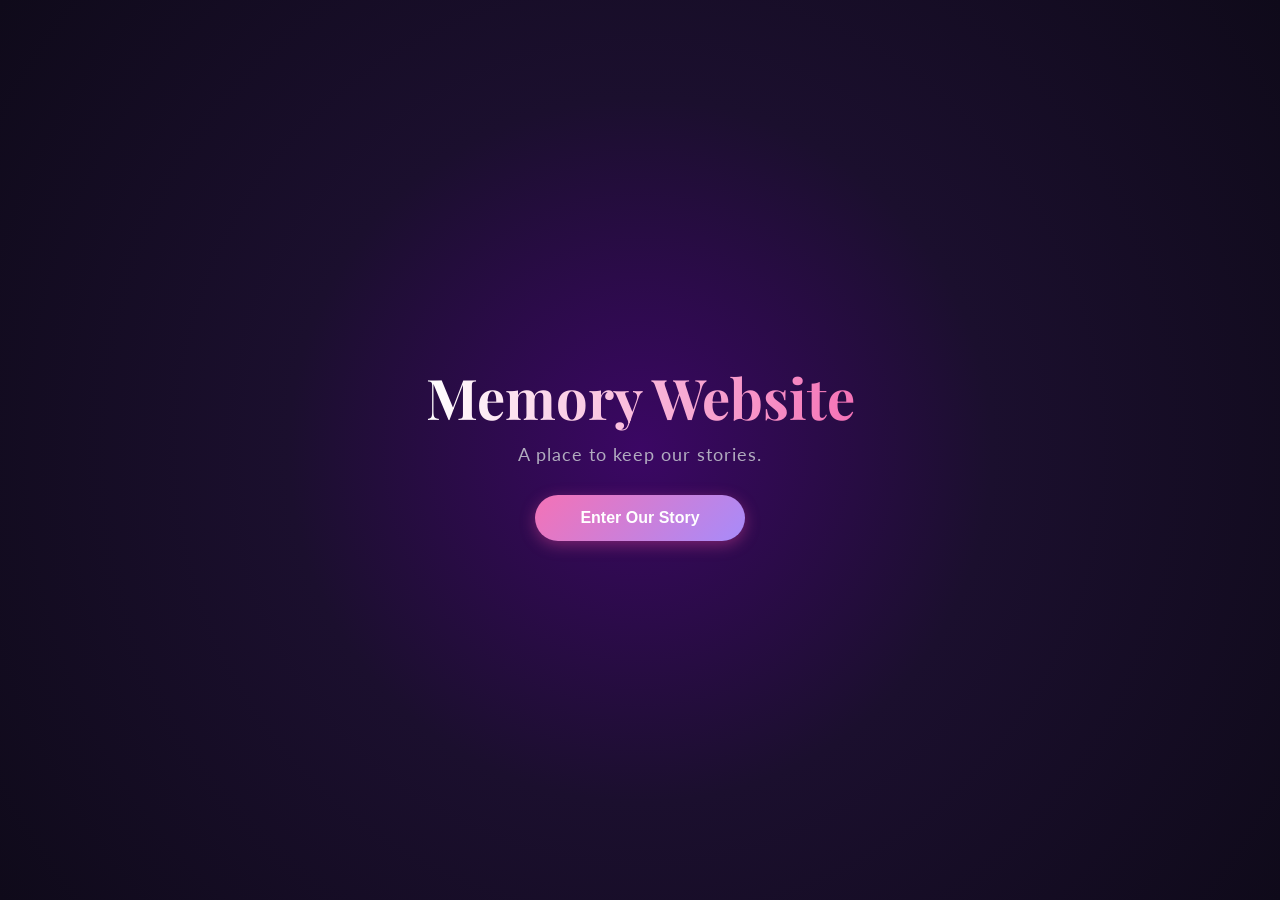
==== index.html @ 8538b9fa "Move site to repo root for GitHub Pages" ====
<!DOCTYPE html>
<html lang="en">
  <head>
    <meta charset="UTF-8" />
    <meta name="viewport" content="width=device-width, initial-scale=1.0" />
    <title>Our Journey</title>
    <link rel="preconnect" href="https://fonts.googleapis.com" />
    <link rel="preconnect" href="https://fonts.gstatic.com" crossorigin />
    <link
      href="https://fonts.googleapis.com/css2?family=Lato:wght@300;400;700&family=Playfair+Display:ital,wght@0,400;0,700;1,400&display=swap"
      rel="stylesheet"
    />
    <link
      rel="stylesheet"
      href="https://cdnjs.cloudflare.com/ajax/libs/font-awesome/6.0.0/css/all.min.css"
    />
    <link rel="stylesheet" href="style.css" />
  </head>
  <body>
    <div id="welcomeScreen" class="welcome-overlay">
      <div class="welcome-content">
        <h1 id="typingText" class="fade-text">Memory Website</h1>
        <p id="subText" class="fade-text-sub">A place to keep our stories.</p>
        <button class="btn-open" onclick="enterWebsite()">Enter Our Story</button>
      </div>
    </div>

    <div class="bg-fixed"></div>
    <div class="star-overlay"></div>

    <main id="mainContent" class="hidden-content">
      <section class="hero active">
        <div class="hero-content">
          <h1>Us, in Time.</h1>
          <p class="subtitle">Every moment together becomes our story.</p>

          <div class="timer-wrapper">
            <div class="time-segment">
              <span id="days">00</span>
              <span class="label">Days</span>
            </div>
            <div class="separator">:</div>
            <div class="time-segment">
              <span id="hours">00</span>
              <span class="label">Hours</span>
            </div>
            <div class="separator">:</div>
            <div class="time-segment">
              <span id="minutes">00</span>
              <span class="label">Minutes</span>
            </div>
            <div class="separator">:</div>
            <div class="time-segment">
              <span id="seconds">00</span>
              <span class="label">Seconds</span>
            </div>
          </div>

          <button onclick="scrollToSection('playlist')" class="scroll-indicator" aria-label="Scroll Down">
            <i class="fas fa-arrow-down"></i>
          </button>
        </div>
      </section>

      <!-- Creator page moved to creator.html to keep the main site clean for guests -->

      <section id="reviews" class="section">
        <div class="section-header reveal">
          <h2>Food & Drink Reviews</h2>
          <p>Share what we felt when trying new places and dishes.</p>
        </div>

        <div id="reviewsFeed" class="reviews-feed reveal">
          <!-- Reviews rendered by reviews.js -->
        </div>

        <div class="reviews-actions reveal">
          <button id="addSampleReview" class="btn-open">Add Sample Review</button>
        </div>
      </section>

      <!-- Media modal (images & videos) -->
      <div id="mediaModal" class="media-modal" aria-hidden="true">
        <div class="media-modal-content">
          <button class="modal-close" aria-label="Close" onclick="closeModal()">&times;</button>
          <div id="mediaBody" class="media-body"></div>
          <div class="modal-caption" id="mediaCaption"></div>
        </div>
      </div>

      <section id="playlist" class="section">
        <div class="section-header reveal">
          <h2>Our Favorite Songs</h2>
          <p>Melodies that always remind me of you</p>
        </div>

        <div class="track-list reveal">
          <div id="track-perfect" class="track-item" onclick="playSong('perfect')">
            <div class="track-icon"><i class="fas fa-play"></i></div>
            <div class="track-info"><h3>Perfect</h3><p>Ed Sheeran</p></div>
            <div class="track-duration">4:23</div>
          </div>
          <div id="track-thousand" class="track-item" onclick="playSong('thousand')">
            <div class="track-icon"><i class="fas fa-play"></i></div>
            <div class="track-info"><h3>A Thousand Years</h3><p>Christina Perri</p></div>
            <div class="track-duration">4:45</div>
          </div>
          <div id="track-allofme" class="track-item" onclick="playSong('allofme')">
            <div class="track-icon"><i class="fas fa-play"></i></div>
            <div class="track-info"><h3>All of Me</h3><p>John Legend</p></div>
            <div class="track-duration">4:29</div>
          </div>
          <div id="track-kotainitaksamatanpamu" class="track-item" onclick="playSong('kotainitaksamatanpamu')">
            <div class="track-icon"><i class="fas fa-play"></i></div>
            <div class="track-info"><h3>Kotaini Taksama Tanpamu</h3><p>Personal</p></div>
            <div class="track-duration">3:40</div>
          </div>
          <div id="track-landslide" class="track-item" onclick="playSong('landslide')">
            <div class="track-icon"><i class="fas fa-play"></i></div>
            <div class="track-info"><h3>Landslide</h3><p>Fleetwood Mac</p></div>
            <div class="track-duration">3:20</div>
          </div>
          <div id="track-lovingyou" class="track-item" onclick="playSong('lovingyou')">
            <div class="track-icon"><i class="fas fa-play"></i></div>
            <div class="track-info"><h3>Loving You On My Mind</h3><p>Chris Stapleton</p></div>
            <div class="track-duration">4:00</div>
          </div>
          <div id="track-reinmein" class="track-item" onclick="playSong('reinmein')">
            <div class="track-icon"><i class="fas fa-play"></i></div>
            <div class="track-info"><h3>Rein Me In</h3><p>Sam Fender & Olivia Dean</p></div>
            <div class="track-duration">3:30</div>
          </div>
        </div>
      </section>

      <section id="stories" class="section">
        <div class="section-header reveal">
          <h2>Our Story Timeline</h2>
          <p>From the simple "hi" to the meaningful "stay", this is our favorite timeline.</p>
        </div>

        <div class="timeline">
          <div class="timeline-box left reveal">
            <div class="date-badge">10 Jan 2023</div>
            <div class="box-content">
              <h3><i class="fas fa-comments"></i> First Notification</h3>
              <p>It started with a reply or a short message — a little awkward, but that notification marked the start of something beautiful.</p>
            </div>
          </div>

          <div class="timeline-box right reveal">
            <div class="date-badge">14 Feb 2023</div>
            <div class="box-content">
              <h3><i class="fas fa-coffee"></i> First Face-to-Face</h3>
              <p>My heart raced. At that coffee shop, I saw your smile in person for the first time — and I wanted to see it every day after.</p>
            </div>
          </div>

          <div class="timeline-box left reveal">
            <div class="date-badge">20 Feb 2023</div>
            <div class="box-content">
              <h3><i class="fas fa-heart"></i> We Began</h3>
              <p>No longer "me" and "you", but "us". The day we promised to care, understand, and walk together — a date that's our little secret.</p>
            </div>
          </div>

          <div class="timeline-box right reveal">
            <div class="date-badge">15 May 2023</div>
            <div class="box-content">
              <h3><i class="fas fa-moon"></i> Late Night Conversations</h3>
              <p>That night we talked about dreams, fears, and the future until dawn. I realized you're not just a partner, but a home.</p>
            </div>
          </div>

          <div class="timeline-box left reveal">
            <div class="date-badge">10 Aug 2023</div>
            <div class="box-content">
              <h3><i class="fas fa-plane-departure"></i> First Adventure</h3>
              <p>Sunsets, waves, and our laughter. This trip taught me that the companion matters more than the destination.</p>
            </div>
          </div>

          <div class="timeline-box right reveal">
            <div class="date-badge">12 Dec 2023</div>
            <div class="box-content">
              <h3><i class="fas fa-gift"></i> Growing Older Together</h3>
              <p>Blowing out candles next to you felt different. My simple wish: that in the years to come, it's your face I see when I wake on my happiest days.</p>
            </div>
          </div>
        </div>
      </section>

      <section class="section">
        <div class="section-header reveal">
          <h2>Beautiful Moments</h2>
        </div>
        <div class="gallery-container reveal">
          <div class="polaroid rotate-left">
            <img src="https://images.unsplash.com/photo-1516589178581-6cd7833ae3b2?w=600&auto=format&fit=crop" alt="Photo 1" />
            <div class="caption">Silly Us</div>
          </div>
          <div class="polaroid rotate-right">
            <img src="https://images.unsplash.com/photo-1523438885200-e635ba2c371e?w=600&auto=format&fit=crop" alt="Photo 2" />
            <div class="caption">Sunset Together</div>
          </div>
          <div class="polaroid rotate-left">
            <img src="https://images.unsplash.com/photo-1621621667797-e06afc217fb0?w=600&auto=format&fit=crop" alt="Photo 3" />
            <div class="caption">Favorite Place</div>
          </div>
        </div>
      </section>

      <section class="section closing-section reveal">
        <div class="closing-content">
          <h2 class="gradient-text-big">Every memory we make<br />is kept here,<br /><span class="highlight-pink">forever</span></h2>

          <div class="glow-box">
            <i class="fas fa-heart heart-beat" id="loveIcon" onclick="createHeartShower()"></i>
            <p>Thank you for being part of my life. Every moment with you is a priceless gift.</p>
          </div>
        </div>
      </section>

      <footer>
        <p>Made with all my heart, for you.</p>
      </footer>
    </main>

    <div class="music-floater" id="playerBar">
      <div class="floater-info">
        <div class="equalizer"><span></span><span></span><span></span></div>
        <span id="currentSongTitle" class="song-title">Select a song...</span>
      </div>
      <button onclick="toggleMusic()" class="btn-control" aria-label="Play Music">
        <i class="fas fa-play" id="mainPlayIcon"></i>
      </button>
    </div>

    <audio id="myAudio" loop>
      <source src="myAudio/lagu-kotainitaksamatanpamu.mp3" type="audio/mpeg" />
    </audio>

    <script src="script.js"></script>
    <script src="supabase.js"></script>
    <script src="reviews.js"></script>
  </body>
</html>
---- style.css ----
:root {
  --bg-deep: #0f0a1a;
  --bg-purple: #1b0f2e;
  --primary-pink: #f472b6;
  --primary-purple: #a78bfa;
  --primary-glow: rgba(244, 114, 182, 0.45);
  --text-white: #f8fafc;
  --text-gray: #c7c9d1;
  --glass-bg: rgba(255, 255, 255, 0.05);
  --glass-border: rgba(255, 255, 255, 0.12);
  --font-heading: "Playfair Display", serif;
  --font-body: "Lato", sans-serif;
}

* {
  margin: 0;
  padding: 0;
  box-sizing: border-box;
}

body {
  background-color: var(--bg-deep);
  color: var(--text-white);
  font-family: var(--font-body);
  overflow-x: hidden;
}

.bg-fixed {
  position: fixed;
  top: 0;
  left: 0;
  width: 100%;
  height: 100%;
  inset: 0;
  background: radial-gradient(
    circle at top,
    #2a145f 0%,
    #160a2d 40%,
    #0f0a1a 100%
  );
  z-index: -2;
}

.star-overlay {
  position: fixed;
  top: 0;
  left: 0;
  width: 100%;
  height: 100%;
  background-image: url("https://www.transparenttextures.com/patterns/stardust.png");
  opacity: 0.5;
  z-index: -1;
  pointer-events: none;
}

.welcome-overlay {
  position: fixed;
  top: 0;
  left: 0;
  width: 100%;
  height: 100vh;
  inset: 0;
  background: radial-gradient(
    circle at center,
    #3b0764 0%,
    #1b0f2e 45%,
    #0f0a1a 100%
  );
  display: flex;
  justify-content: center;
  align-items: center;
  z-index: 9999;
  transition: opacity 0.8s ease;
}

.welcome-content {
  text-align: center;
  padding: 20px;
}

.fade-text {
  font-family: var(--font-heading);
  font-size: 3.5rem;
  font-weight: 700;
  margin-bottom: 10px;
  background: linear-gradient(90deg, #ffffff, var(--primary-pink));
  -webkit-background-clip: text;
  background-clip: text;
  -webkit-text-fill-color: transparent;
  transition: opacity 0.5s ease-in-out;
}

.fade-text-sub {
  color: var(--text-gray);
  opacity: 0.85;
  margin-bottom: 30px;
  font-size: 1.1rem;
  letter-spacing: 1px;
  transition: opacity 0.5s ease-in-out;
}

.btn-open {
  padding: 14px 45px;
  background: linear-gradient(
    135deg,
    var(--primary-pink),
    var(--primary-purple)
  );
  border: none;
  border-radius: 50px;
  color: white;
  font-weight: bold;
  font-size: 1rem;
  cursor: pointer;
  transition: transform 0.3s, box-shadow 0.3s;
  box-shadow: 0 4px 15px rgba(236, 72, 153, 0.4);
}

.btn-open:hover {
  transform: translateY(-2px) scale(1.05);
  box-shadow: 0 0 45px rgba(167, 139, 250, 0.6);
}

.hidden-content {
  display: none;
  opacity: 0;
  transition: opacity 1.5s ease;
}

.show-content {
  display: block;
  opacity: 1;
}

.hero {
  min-height: 100vh;
  display: flex;
  flex-direction: column;
  justify-content: center;
  align-items: center;
  text-align: center;
  padding: 20px;
}

.hero h1 {
  font-size: 5rem;
  margin-bottom: 15px;
  font-family: var(--font-heading);
  background: linear-gradient(135deg, #ffffff 20%, var(--primary-pink) 80%);
  -webkit-background-clip: text;
  background-clip: text;
  -webkit-text-fill-color: transparent;
  filter: drop-shadow(0 0 20px rgba(236, 72, 153, 0.2));
}

.subtitle {
  font-size: 1.2rem;
  color: var(--text-gray);
  margin-bottom: 50px;
  font-weight: 300;
}

.timer-wrapper {
  display: flex;
  gap: 20px;
  background: var(--glass-bg);
  -webkit-backdrop-filter: blur(10px);
  backdrop-filter: blur(10px);
  padding: 30px 50px;
  border-radius: 20px;
  border: 1px solid var(--glass-border);
  box-shadow: 0 10px 30px rgba(0, 0, 0, 0.2);
}

.time-segment span:first-child {
  font-family: var(--font-heading);
  font-size: 2.5rem;
  background: linear-gradient(to bottom, #fff, var(--primary-pink));
  -webkit-background-clip: text;
  background-clip: text;
  -webkit-text-fill-color: transparent;
}

.time-segment .label {
  font-size: 0.8rem;
  text-transform: uppercase;
  letter-spacing: 2px;
  color: var(--text-gray);
  margin-top: 5px;
  display: block;
}

.separator {
  font-size: 2rem;
  color: rgba(255, 255, 255, 0.3);
  margin-top: -5px;
}

.scroll-indicator {
  margin-top: 80px;
  background: none;
  border: none;
  color: rgba(255, 255, 255, 0.6);
  font-size: 1.5rem;
  animation: bounce 2s infinite;
  cursor: pointer;
  transition: color 0.3s;
}

.scroll-indicator:hover {
  color: var(--primary-pink);
}

@keyframes bounce {
  0%,
  20%,
  50%,
  80%,
  100% {
    transform: translateY(0);
  }
  40% {
    transform: translateY(-10px);
  }
  60% {
    transform: translateY(-5px);
  }
}

.section {
  padding: 100px 20px;
  max-width: 900px;
  margin: 0 auto;
}

.section-header {
  text-align: center;
  margin-bottom: 60px;
}

.section-header h2 {
  font-size: 3rem;
  margin-bottom: 15px;
  font-family: var(--font-heading);
  background: linear-gradient(to right, #fff, var(--primary-pink));
  -webkit-background-clip: text;
  background-clip: text;
  -webkit-text-fill-color: transparent;
}

.section-header p {
  color: var(--text-gray);
  font-size: 1.05rem;
}

.track-list {
  display: flex;
  flex-direction: column;
  gap: 15px;
}

.track-item {
  display: flex;
  align-items: center;
  padding: 20px;
  background: rgba(255, 255, 255, 0.04);
  -webkit-backdrop-filter: blur(5px);
  backdrop-filter: blur(5px);
  border-radius: 15px;
  cursor: pointer;
  transition: all 0.3s ease;
  border: 1px solid var(--glass-border);
}

.track-item:hover {
  background: rgba(244, 114, 182, 0.08);
  border-color: var(--primary-pink);
  transform: translateX(10px);
}

.track-icon {
  margin-right: 20px;
  color: var(--primary-purple);
  font-size: 1.2rem;
  width: 40px;
  height: 40px;
  display: flex;
  align-items: center;
  justify-content: center;
  background: rgba(139, 92, 246, 0.1);
  border-radius: 50%;
  transition: 0.3s;
}

.track-item:hover .track-icon {
  background: var(--primary-pink);
  color: white;
}

.track-info h3 {
  font-size: 1.1rem;
  font-weight: bold;
  color: #fff;
}

.track-info p {
  font-size: 0.9rem;
  color: var(--text-gray);
}

.track-duration {
  margin-left: auto;
  font-size: 0.85rem;
  color: var(--text-gray);
}

.track-item.playing {
  background: linear-gradient(90deg, rgba(244, 114, 182, 0.15), transparent);
  border-color: var(--primary-pink);
  box-shadow: 0 0 25px rgba(244, 114, 182, 0.25);
}

.track-item.playing .track-info h3 {
  color: var(--primary-pink);
}
.track-item.playing .track-icon {
  background: var(--primary-pink);
  color: white;
}
.track-item.playing .track-icon i {
  animation: pulseBeat 1s infinite;
}

@keyframes pulseBeat {
  0% {
    transform: scale(1);
  }
  50% {
    transform: scale(1.2);
  }
  100% {
    transform: scale(1);
  }
}

.timeline {
  position: relative;
  padding: 20px 0;
  border-left: 2px solid rgba(167, 139, 250, 0.35);
  margin-left: 20px;
}

.timeline-box {
  position: relative;
  margin-left: 30px;
  margin-bottom: 50px;
  background: var(--glass-bg);
  -webkit-backdrop-filter: blur(5px);
  backdrop-filter: blur(5px);
  padding: 25px;
  border-radius: 15px;
  border: 1px solid var(--glass-border);
  transition: transform 0.3s;
}

.timeline-box:hover {
  transform: translateY(-5px);
  border-color: var(--primary-purple);
  box-shadow: 0 5px 20px rgba(0, 0, 0, 0.3);
}

.timeline-box::before {
  content: "";
  position: absolute;
  left: -38px;
  top: 25px;
  width: 14px;
  height: 14px;
  background: var(--bg-deep);
  border: 3px solid var(--primary-pink);
  border-radius: 50%;
  box-shadow: 0 0 15px var(--primary-glow);
  z-index: 1;
}

.date-badge {
  display: inline-block;
  font-size: 0.8rem;
  background: linear-gradient(
    45deg,
    var(--primary-purple),
    var(--primary-pink)
  );
  color: white;
  padding: 5px 15px;
  border-radius: 50px;
  margin-bottom: 15px;
  font-weight: bold;
  letter-spacing: 1px;
}

.box-content h3 {
  font-size: 1.5rem;
  margin-bottom: 10px;
  font-family: var(--font-heading);
  color: #fff;
}

.box-content h3 i {
  color: var(--primary-pink);
  margin-right: 10px;
  font-size: 0.9em;
}

.box-content p {
  color: var(--text-gray);
  line-height: 1.7;
}

.gallery-container {
  display: flex;
  flex-wrap: wrap;
  justify-content: center;
  gap: 30px;
}

.polaroid {
  background: white;
  padding: 15px 15px 50px 15px;
  width: 260px;
  transform: rotate(-2deg);
  transition: all 0.4s cubic-bezier(0.175, 0.885, 0.32, 1.275);
  box-shadow: 0 10px 20px rgba(0, 0, 0, 0.3);
}

.polaroid:hover {
  transform: scale(1.1) rotate(0) !important;
  z-index: 10;
  box-shadow: 0 20px 40px rgba(0, 0, 0, 0.5);
}

.polaroid img {
  width: 100%;
  height: 280px;
  object-fit: cover;
  filter: sepia(20%) contrast(1.1);
}

.caption {
  color: #2e1065;
  text-align: center;
  margin-top: 15px;
  font-family: "Playfair Display", serif;
  font-weight: bold;
  font-size: 1.1rem;
}

.rotate-right {
  transform: rotate(3deg);
}

.closing-section {
  text-align: center;
  padding-bottom: 50px;
}

.gradient-text-big {
  font-size: 3rem;
  font-family: var(--font-heading);
  margin-bottom: 40px;
  line-height: 1.3;
}

.highlight-pink {
  background: linear-gradient(
    to right,
    var(--primary-pink),
    var(--primary-purple)
  );
  -webkit-background-clip: text;
  background-clip: text;
  -webkit-text-fill-color: transparent;
}

.glow-box {
  background: rgba(255, 255, 255, 0.06);

  -webkit-backdrop-filter: blur(10px);
  backdrop-filter: blur(10px);
  padding: 50px;
  border-radius: 30px;
  border: 1px solid var(--glass-border);
  box-shadow: 0 0 60px rgba(167, 139, 250, 0.2);
  max-width: 600px;
  margin: 0 auto;
}

.heart-beat {
  font-size: 2.5rem;
  background: linear-gradient(
    to bottom right,
    var(--primary-pink),
    var(--primary-purple)
  );
  -webkit-background-clip: text;
  background-clip: text;
  -webkit-text-fill-color: transparent;
  margin-bottom: 20px;
  display: inline-block;
  animation: pulseHeart 1.5s infinite;
  filter: drop-shadow(0 0 10px rgba(236, 72, 153, 0.5));
}

@keyframes pulseHeart {
  0% {
    transform: scale(1);
  }
  50% {
    transform: scale(1.2);
  }
  100% {
    transform: scale(1);
  }
}

.floating-flower {
  position: fixed;
  bottom: -50px;
  font-size: 24px;
  z-index: 9999;
  pointer-events: none;
  opacity: 0.8;
  animation: floatUp linear forwards;
  text-shadow: 0 0 10px rgba(236, 72, 153, 0.8);
}

@keyframes floatUp {
  0% {
    transform: translateY(0) rotate(0deg) scale(0.5);
    opacity: 0;
  }
  10% {
    opacity: 1;
  }
  100% {
    transform: translateY(-110vh) rotate(360deg) scale(1.2);
    opacity: 0;
  }
}

#loveIcon {
  cursor: pointer;
}
#loveIcon:active {
  transform: scale(0.9);
}

footer {
  text-align: center;
  padding: 50px 20px;
  color: var(--text-gray);
  font-size: 0.9rem;
  border-top: 1px solid rgba(255, 255, 255, 0.05);
  margin-top: 50px;
}

.music-floater {
  position: fixed;
  bottom: -100px;
  left: 50%;
  transform: translateX(-50%);
  background: rgba(15, 10, 26, 0.85);
  -webkit-backdrop-filter: blur(15px);
  backdrop-filter: blur(15px);
  border: 1px solid rgba(244, 114, 182, 0.4);
  padding: 12px 25px;
  border-radius: 50px;
  display: flex;
  align-items: center;
  gap: 20px;
  z-index: 999;
  opacity: 0;
  box-shadow: 0 0 40px rgba(244, 114, 182, 0.25);
  transition: bottom 0.6s cubic-bezier(0.175, 0.885, 0.32, 1.275),
    opacity 0.5s ease;
}

.music-floater.show-player {
  bottom: 30px;
  opacity: 1;
}

.song-title {
  font-size: 0.95rem;
  width: 180px;
  white-space: nowrap;
  overflow: hidden;
  text-overflow: ellipsis;
  color: white;
  font-weight: 500;
}

.btn-control {
  background: linear-gradient(
    135deg,
    var(--primary-pink),
    var(--primary-purple)
  );
  border: none;
  width: 45px;
  height: 45px;
  border-radius: 50%;
  color: white;
  cursor: pointer;
  display: flex;
  align-items: center;
  justify-content: center;
  box-shadow: 0 0 15px rgba(236, 72, 153, 0.4);
  transition: transform 0.2s;
}

.btn-control:active {
  transform: scale(0.9);
}

.equalizer {
  display: flex;
  gap: 3px;
  height: 15px;
  align-items: flex-end;
}

.equalizer span {
  width: 3px;
  background: var(--primary-pink);
  height: 5px;
  border-radius: 3px;
}

.music-playing .equalizer span {
  animation: eq 1s infinite;
}

@keyframes eq {
  0%,
  100% {
    height: 5px;
  }
  50% {
    height: 100%;
  }
}

.music-playing .equalizer span:nth-child(2) {
  animation-delay: 0.2s;
}
.music-playing .equalizer span:nth-child(3) {
  animation-delay: 0.4s;
}

.reveal {
  opacity: 0;
  transform: translateY(40px);
  transition: all 1s cubic-bezier(0.5, 0, 0, 1);
}

.reveal.active {
  opacity: 1;
  transform: translateY(0);
}

@media (max-width: 600px) {
  .fade-text {
    font-size: 2.5rem;
  }
  .hero h1 {
    font-size: 3.5rem;
  }
  .gradient-text-big {
    font-size: 2rem;
  }
  .timer-wrapper {
    padding: 20px;
    gap: 8px;
  }
  .time-segment span:first-child {
    font-size: 1.8rem;
  }
  .separator {
    font-size: 1.5rem;
    margin-top: 0;
  }
  .polaroid {
    width: 90%;
  }
  .timeline::before {
    left: 20px;
  }
}

/* Reviews feed styles */
.reviews-feed {
  display: grid;
  grid-template-columns: repeat(auto-fit, minmax(260px, 1fr));
  gap: 20px;
  margin-top: 20px;
}
.review-card {
  background: rgba(255,255,255,0.03);
  border: 1px solid var(--glass-border);
  padding: 16px;
  border-radius: 14px;
  display: flex;
  flex-direction: column;
  gap: 10px;
}
.review-media {
  width: 100%;
  height: 160px;
  object-fit: cover;
  border-radius: 10px;
  cursor: pointer;
}
.review-meta {
  display: flex;
  align-items: center;
  gap: 10px;
}
.review-title {
  font-weight: 700;
  color: #fff;
}
.review-text { color: var(--text-gray); font-size: 0.95rem; }
.rating-row { display:flex; gap:8px; align-items:center; }
.rating-btn { background:transparent; border:1px solid rgba(255,255,255,0.06); color:var(--text-gray); padding:6px 10px; border-radius:10px; cursor:pointer; }
.rating-btn.active { background: linear-gradient(90deg,var(--primary-pink),var(--primary-purple)); color:white; border-color:transparent; box-shadow:0 6px 18px rgba(167,139,250,0.12); }
.reviews-actions { text-align:center; margin-top:18px; }

/* Modal styles */
.media-modal { position: fixed; inset:0; display:none; align-items:center; justify-content:center; background:rgba(5,5,10,0.6); z-index:99999; padding:20px; }
.media-modal.show { display:flex; }
.media-modal-content { background: rgba(15,10,26,0.95); border-radius:12px; max-width:900px; width:100%; padding:14px; border:1px solid var(--glass-border); box-shadow:0 20px 60px rgba(0,0,0,0.6); }
.modal-close { background:transparent; border:none; color:var(--text-gray); font-size:28px; float:right; cursor:pointer; }
.media-body img, .media-body video { width:100%; height:auto; max-height:70vh; border-radius:8px; }
.modal-caption { margin-top:12px; color:var(--text-gray); font-size:0.95rem; }

/* Creator form styles */
.creator-form { display:flex; flex-direction:column; gap:12px; max-width:700px; margin:0 auto; }
.creator-form input[type="text"], .creator-form input[type="url"], .creator-form textarea { padding:12px 14px; border-radius:10px; border:1px solid rgba(255,255,255,0.06); background: rgba(255,255,255,0.02); color:var(--text-white); font-size:1rem; }
.creator-form textarea { min-height:100px; resize:vertical; }
.file-row { display:flex; flex-direction:column; gap:6px; color:var(--text-gray); font-size:0.95rem; }
.creator-actions { margin-top:6px; }
.small-note { color:var(--text-gray); font-size:0.85rem; margin-top:6px; }
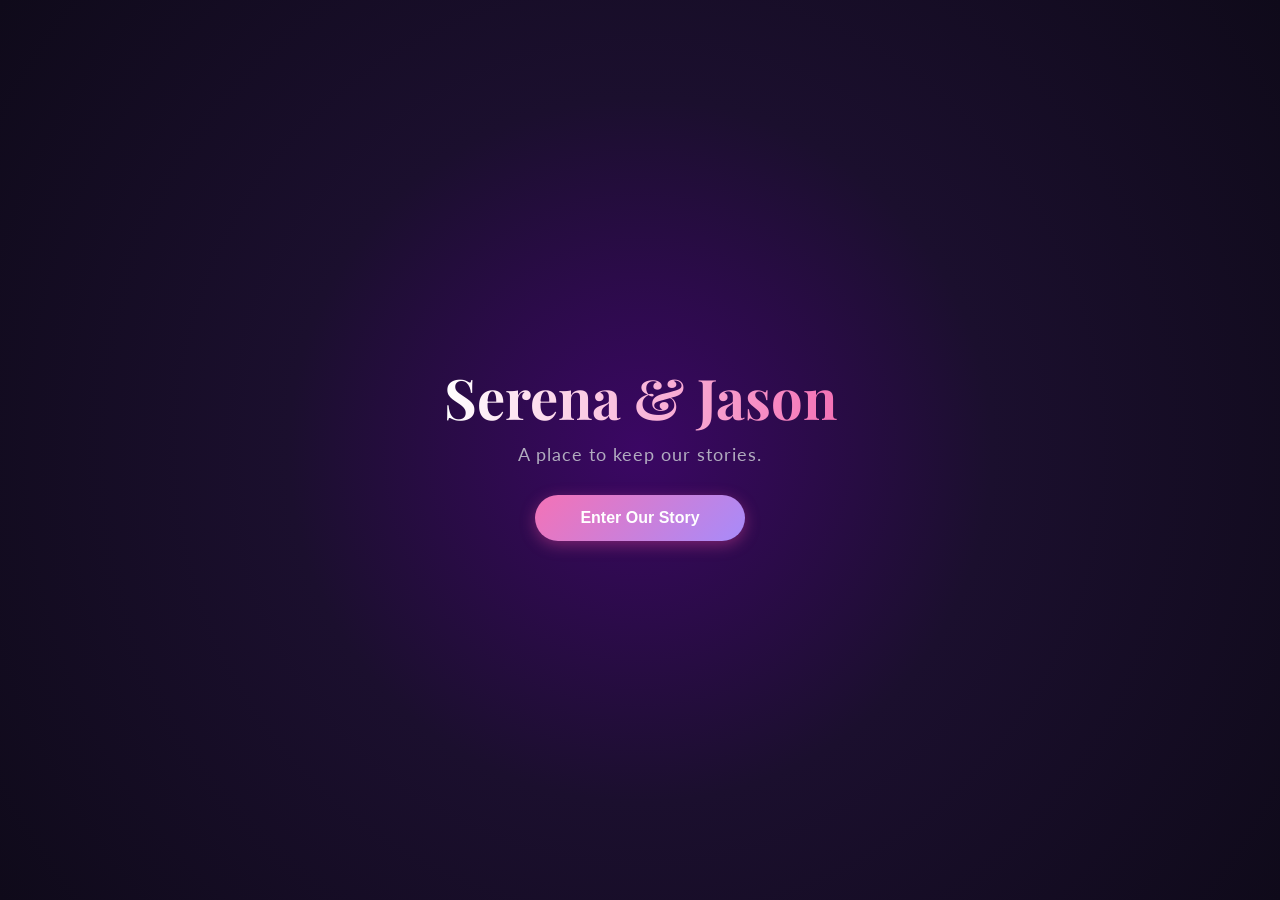
==== commit 645fac56: "fis" ====
--- a/index.html
+++ b/index.html
@@ -19,7 +19,7 @@
   <body>
     <div id="welcomeScreen" class="welcome-overlay">
       <div class="welcome-content">
-        <h1 id="typingText" class="fade-text">Memory Website</h1>
+        <h1 id="typingText" class="fade-text">Serena & Jason</h1>
         <p id="subText" class="fade-text-sub">A place to keep our stories.</p>
         <button class="btn-open" onclick="enterWebsite()">Enter Our Story</button>
       </div>
@@ -74,9 +74,7 @@
           <!-- Reviews rendered by reviews.js -->
         </div>
 
-        <div class="reviews-actions reveal">
-          <button id="addSampleReview" class="btn-open">Add Sample Review</button>
-        </div>
+        
       </section>
 
       <!-- Media modal (images & videos) -->
@@ -95,26 +93,6 @@
         </div>
 
         <div class="track-list reveal">
-          <div id="track-perfect" class="track-item" onclick="playSong('perfect')">
-            <div class="track-icon"><i class="fas fa-play"></i></div>
-            <div class="track-info"><h3>Perfect</h3><p>Ed Sheeran</p></div>
-            <div class="track-duration">4:23</div>
-          </div>
-          <div id="track-thousand" class="track-item" onclick="playSong('thousand')">
-            <div class="track-icon"><i class="fas fa-play"></i></div>
-            <div class="track-info"><h3>A Thousand Years</h3><p>Christina Perri</p></div>
-            <div class="track-duration">4:45</div>
-          </div>
-          <div id="track-allofme" class="track-item" onclick="playSong('allofme')">
-            <div class="track-icon"><i class="fas fa-play"></i></div>
-            <div class="track-info"><h3>All of Me</h3><p>John Legend</p></div>
-            <div class="track-duration">4:29</div>
-          </div>
-          <div id="track-kotainitaksamatanpamu" class="track-item" onclick="playSong('kotainitaksamatanpamu')">
-            <div class="track-icon"><i class="fas fa-play"></i></div>
-            <div class="track-info"><h3>Kotaini Taksama Tanpamu</h3><p>Personal</p></div>
-            <div class="track-duration">3:40</div>
-          </div>
           <div id="track-landslide" class="track-item" onclick="playSong('landslide')">
             <div class="track-icon"><i class="fas fa-play"></i></div>
             <div class="track-info"><h3>Landslide</h3><p>Fleetwood Mac</p></div>
@@ -141,53 +119,86 @@
 
         <div class="timeline">
           <div class="timeline-box left reveal">
-            <div class="date-badge">10 Jan 2023</div>
+            <div class="date-badge">12 Aug 2025</div>
             <div class="box-content">
               <h3><i class="fas fa-comments"></i> First Notification</h3>
-              <p>It started with a reply or a short message — a little awkward, but that notification marked the start of something beautiful.</p>
+              <p>It started with a short message that led to our first conversation. I wanted to plan a nice date that you would enjoy, so I picked the Downtown Cary Park for us to meet at. I was so excited and anticipating the day we would meet in person.</p>
             </div>
           </div>
 
           <div class="timeline-box right reveal">
-            <div class="date-badge">14 Feb 2023</div>
+            <div class="date-badge">16 Aug 2025</div>
             <div class="box-content">
               <h3><i class="fas fa-coffee"></i> First Face-to-Face</h3>
-              <p>My heart raced. At that coffee shop, I saw your smile in person for the first time — and I wanted to see it every day after.</p>
+              <p>My heart was racing the moment I first saw you walking down the steps at the library. I saw your smile in person for the first time, and I wanted to see it every day after. We walked around the park and grabbed a coffee by a nearby cafe. I knew from there that you were someone special.</p>
+            </div>
+          </div>
+
+		  <div class="timeline-box right reveal">
+            <div class="date-badge">18 Aug 2025</div>
+            <div class="box-content">
+              <h3><i class="fas fa-moon"></i> Late Night Conversations</h3>
+              <p>Our first facetime call. This would be the beginning of many late-night conversations that would strengthen our bond and overcome challenges with our situation. I was working night shift at the time, we had limited time to talk throughout the day, but still made it all work because we truly cared for each other.</p>
             </div>
           </div>
 
           <div class="timeline-box left reveal">
-            <div class="date-badge">20 Feb 2023</div>
+            <div class="date-badge">06 Sept 2025</div>
             <div class="box-content">
               <h3><i class="fas fa-heart"></i> We Began</h3>
-              <p>No longer "me" and "you", but "us". The day we promised to care, understand, and walk together — a date that's our little secret.</p>
+              <p>No longer me and you, but us. The day we promised to care, understand, and walk together — a date that I will never forget. We went to Firebirds together, where I asked you to be my girlfriend. I remember being so nervous and excited at the same time that day, and it worked out better than I could ever imagine.</p>
             </div>
           </div>
 
           <div class="timeline-box right reveal">
-            <div class="date-badge">15 May 2023</div>
-            <div class="box-content">
-              <h3><i class="fas fa-moon"></i> Late Night Conversations</h3>
-              <p>That night we talked about dreams, fears, and the future until dawn. I realized you're not just a partner, but a home.</p>
-            </div>
-          </div>
-
+            <div class="date-badge">19 Nov 2025</div>
+            <div class="box-content">
+              <h3><i class="fas fa-gift"></i> Growing Older Together</h3>
+              <p>Blowing out candles next to you for the first time was such a blessing. My simple wish was that in the years to come, it's your face I see when I wake on my best and worst days.</p>
+            </div>
+          </div>
           <div class="timeline-box left reveal">
-            <div class="date-badge">10 Aug 2023</div>
+            <div class="date-badge">27 Dec 2025</div>
             <div class="box-content">
               <h3><i class="fas fa-plane-departure"></i> First Adventure</h3>
-              <p>Sunsets, waves, and our laughter. This trip taught me that the companion matters more than the destination.</p>
-            </div>
-          </div>
-
-          <div class="timeline-box right reveal">
-            <div class="date-badge">12 Dec 2023</div>
-            <div class="box-content">
-              <h3><i class="fas fa-gift"></i> Growing Older Together</h3>
-              <p>Blowing out candles next to you felt different. My simple wish: that in the years to come, it's your face I see when I wake on my happiest days.</p>
-            </div>
-          </div>
-        </div>
+              <p>Our first trip together, the beginning of many more adventures to come. I had so much fun travelling to Boone with you, and even though I had already lived there, being there with you made it feel like an entirely new place.</p>
+            </div>
+          </div>
+
+		  <div class="timeline-box left reveal">
+            <div class="date-badge">14 Feb 2026</div>
+            <div class="box-content">
+              <h3><i class="fas fa-heart"></i> Everlasting Love</h3>
+              <p>Our first Valentine's Day together that we celebrated at Epic Chophouse. It marked the beginning of a love that will last forever and only grow deeper with each passing year.</p>
+            </div>
+          </div>
+
+		  <div class="timeline-box left reveal">
+            <div class="date-badge">20 Feb 2026</div>
+            <div class="box-content">
+              <h3><i class="fas fa-plane-departure"></i> Chicago</h3>
+              <p>We were able to visit Chicago together, and I had an unforgettable experience. We packed in so much within just a couple of days, and it was one of the most fun places I've ever been to, because I was able to experience it with you. From trying Chicago style pizza, to taking funny pictures at the bean, to visiting Naval pier, Museum of Ice Cream, Eataly, and just walking around the city with you - it was everything to me.</p>
+            </div>
+          </div>
+
+		 <div class="timeline-box left reveal">
+            <div class="date-badge">09 May 2026</div>
+            <div class="box-content">
+              <h3><i class="fas fa-graduation-cap"></i> Graduation</h3>
+              <p>Watching you walk down the stage with your diploma was such an incredible moment that I am proud to have witnessed. This marked the beginning of a new chapter in our lives that we would continue to write together. I am so proud of you for everything you have achieved so far, and I know that there is nothing in life that you cannot accomplish.</p>
+            </div>
+          </div>
+
+		  <div class="timeline-box left reveal">
+            <div class="date-badge">04 June 2026</div>
+            <div class="box-content">
+              <h3><i class="fas fa-guitar"></i> Our First Concert</h3>
+              <p>We got to experience our first concert together with Flatland Cavalry. You also tried Sonic for the first time, so it was a pretty good day altogether.</p>
+            </div>
+          </div>
+
+        </div>
+
       </section>
 
       <section class="section">
@@ -196,16 +207,16 @@
         </div>
         <div class="gallery-container reveal">
           <div class="polaroid rotate-left">
-            <img src="https://images.unsplash.com/photo-1516589178581-6cd7833ae3b2?w=600&auto=format&fit=crop" alt="Photo 1" />
-            <div class="caption">Silly Us</div>
+            <img src="myAudio/chicago.JPEG" alt="Photo 1" />
+            <div class="caption">Chicago Snow</div>
           </div>
           <div class="polaroid rotate-right">
-            <img src="https://images.unsplash.com/photo-1523438885200-e635ba2c371e?w=600&auto=format&fit=crop" alt="Photo 2" />
-            <div class="caption">Sunset Together</div>
+            <img src="myAudio/formal.JPG" alt="Photo 2" />
+            <div class="caption">Formal Together</div>
           </div>
           <div class="polaroid rotate-left">
-            <img src="https://images.unsplash.com/photo-1621621667797-e06afc217fb0?w=600&auto=format&fit=crop" alt="Photo 3" />
-            <div class="caption">Favorite Place</div>
+            <img src="myAudio/soup.jpg" alt="Photo 3" />
+            <div class="caption">Soup with Friends</div>
           </div>
         </div>
       </section>
@@ -216,7 +227,7 @@
 
           <div class="glow-box">
             <i class="fas fa-heart heart-beat" id="loveIcon" onclick="createHeartShower()"></i>
-            <p>Thank you for being part of my life. Every moment with you is a priceless gift.</p>
+            <p>Thank you for being my everything. Every moment with you is a priceless gift.</p>
           </div>
         </div>
       </section>
